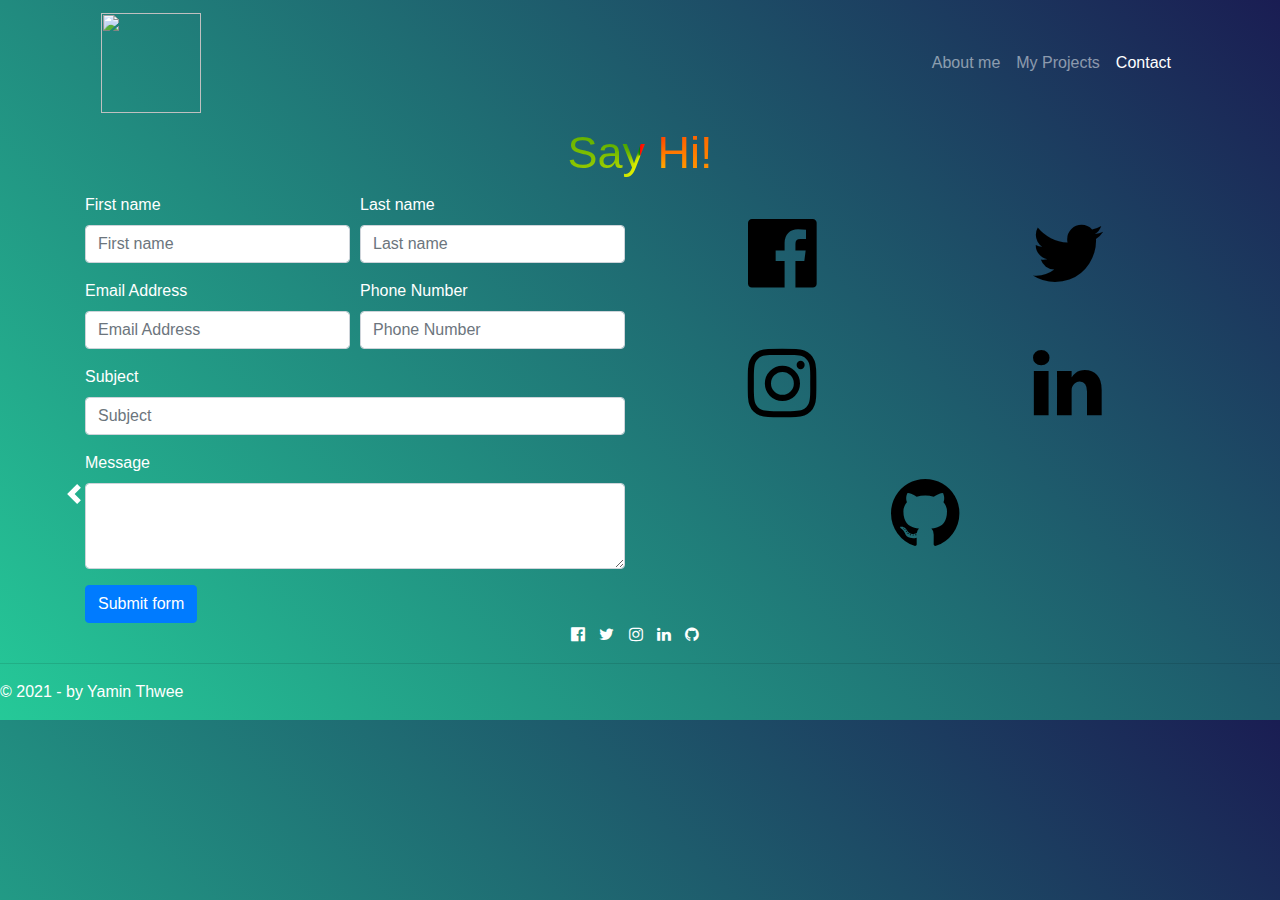
==== contact.html @ 4ca85fb1 "Add files via upload" ====
﻿
<!DOCTYPE html>
<html lang="en">
<head>
   <meta charset=utf-8>
   <meta http-equiv=X-UA-Compatible content="IE=edge">
   <meta name=viewport content="width=device-width,initial-scale=1">
   <title>Yamin Thwe | Web Developer</title>
   <meta name=keywords content="YaminthweBS, Yamin Thwe, Web developer">
   <meta name=description content="Yamin Thwe | Developer">
   
   <style type="text/css">
      #page_title {
         padding:0px 5px 5px 5px;
	 font-size:45px;
      }
      form {
	 width:600px;
      }
      #ico {
	color:black;
	\\border:1px solid black;
	margin:0px;
      }
      .b{
	\\border:1px solid black;
	text-align:center;
	margin-bottom:10px;
	padding:20px 0px;
      }
   </style>
   <link rel="stylesheet" href="https://maxcdn.bootstrapcdn.com/bootstrap/4.0.0/css/bootstrap.min.css" integrity="sha384-Gn5384xqQ1aoWXA+058RXPxPg6fy4IWvTNh0E263XmFcJlSAwiGgFAW/dAiS6JXm" crossorigin="anonymous">
   <link rel=stylesheet href=main.css>
   <link rel=stylesheet href=https://cdnjs.cloudflare.com/ajax/libs/font-awesome/4.7.0/css/font-awesome.min.css>
   <link rel="icon" href="icon.png" type="image/icon">
</head>
<body>
   <div class=container>
      <nav class="navbar navbar-expand-lg navbar-dark">
         <a class="navbar-brand" href="#"><img id="logo" src="logo.png"></a>
         <button class="navbar-toggler" type="button" data-toggle="collapse" data-target="#navbarSupportedContent" aria-controls="navbarSupportedContent" aria-expanded="false" aria-label="Toggle navigation">
           <span class="navbar-toggler-icon"></span>
         </button>
       
         <div class="collapse navbar-collapse" id="navbarSupportedContent">
           <ul class="navbar-nav ml-auto">
               <li class="nav-item">
                  <a class="nav-link" href="index.html">About me</a>
               </li>
               <li class="nav-item">
                  <a class="nav-link" href="projects.html">My Projects</a>
               </li>
               <li class="nav-item active">
                  <a class="nav-link" href="#">Contact <span class="sr-only">(current)</span></a>
               </li>
           </ul>
         </div>
      </nav><!-- -->
      <h2 id="page_title" class="text-center name">Say Hi!</h2>
	<div class="row">
	<form class="col-md-6">
  <div class="form-row">
    <div class="col-md-6 mb-3">
      <label for="validationDefault01">First name</label>
      <input type="text" class="form-control" id="validationDefault01" placeholder="First name" required>
    </div>
    <div class="col-md-6 mb-3">
      <label for="validationDefault02">Last name</label>
      <input type="text" class="form-control" id="validationDefault02" placeholder="Last name">
    </div>
  </div>
  <div class="form-row">
    <div class="col-md-6 mb-3">
      <label for="validationDefault03">Email Address</label>
      <input type="text" class="form-control" id="validationDefault03" placeholder="Email Address" required>
    </div>
    <div class="col-md-6 mb-3">
      <label for="validationDefault04">Phone Number</label>
      <input type="text" class="form-control" id="validationDefault04" placeholder="Phone Number">
    </div>
  </div>
  <div class="form-group">
      <label for="validationDefault03">Subject</label>
      <input type="text" class="form-control" id="validationDefault03" placeholder="Subject" required>
  </div>
    <div class="form-group">
    <label for="exampleFormControlTextarea1">Message</label>
    <textarea class="form-control" id="exampleFormControlTextarea1" rows="3"></textarea>
  </div>

  <button class="btn btn-primary" type="submit">Submit form</button>
</form>

<div class="col-md-6">
<div class="row">
         <div class="col-md-6 b btn-outline-light"><a href=https://www.facebook.com/ya.min.thwe.5078 target=_blank><i id=ico class="fa fa-5x fa-facebook-official"></i></a></div>
         <div class="col-md-6 b btn-outline-light"><a href=https://twitter.com/YaMinThwe6 target=_blank><i id=ico class="fa fa-5x fa-twitter"></i></a></div>
</div>

<div class="row">
         <div class="col-md-6 b btn-outline-light"><a href=https://www.instagram.com/ya_min_thwe_12/ target=_blank><i id=ico class="fa fa-5x fa-instagram"></i></a></div>
         <div class="col-md-6 b btn-outline-light"><a href=https://www.linkedin.com/in/ya-min-thwe-2147b6148/ target=_blank><i id=ico class="fa fa-5x fa-linkedin"></i></a></div>
</div>
<div class="row">
         <div class="col-md-12 b btn-outline-light"><a href=https://github.com/Yamin-Thwe-5078 target=_blank><i id=ico class="fa fa-5x fa-github"></i></a></div>
      </div>
	
      </div>
</div>

</div>
      <div>	
         
	 <a id=prev href="projects.html">
<span class="carousel-control-prev-icon" aria-hidden="true"></span>
    <span class="sr-only">Previous</span>
</a>
      </div>


   </div>
   <footer class="footer navbar-static-bottom">   
<div class="social-links container">
         <a href=https://www.facebook.com/ya.min.thwe.5078 target=_blank><i class="marg fa fa-facebook-official fa-inverse"></i></a>
         <a href=https://twitter.com/YaMinThwe6 target=_blank><i class="marg fa fa-twitter fa-inverse"></i></a>
         <a href=https://www.instagram.com/ya_min_thwe_12/ target=_blank><i class="marg fa fa-instagram fa-inverse"></i></a>
         <a href=https://www.linkedin.com/in/ya-min-thwe-2147b6148/ target=_blank><i class="marg fa fa-linkedin fa-inverse"></i></a>
         <a href=https://github.com/Yamin-Thwe-5078 target=_blank><i class="marg fa fa-github fa-inverse"></i></a>
      </div>
      <hr>
      <p class=footer__text>© 2021 -  by Yamin Thwee</p>
   </footer></body>
</html>
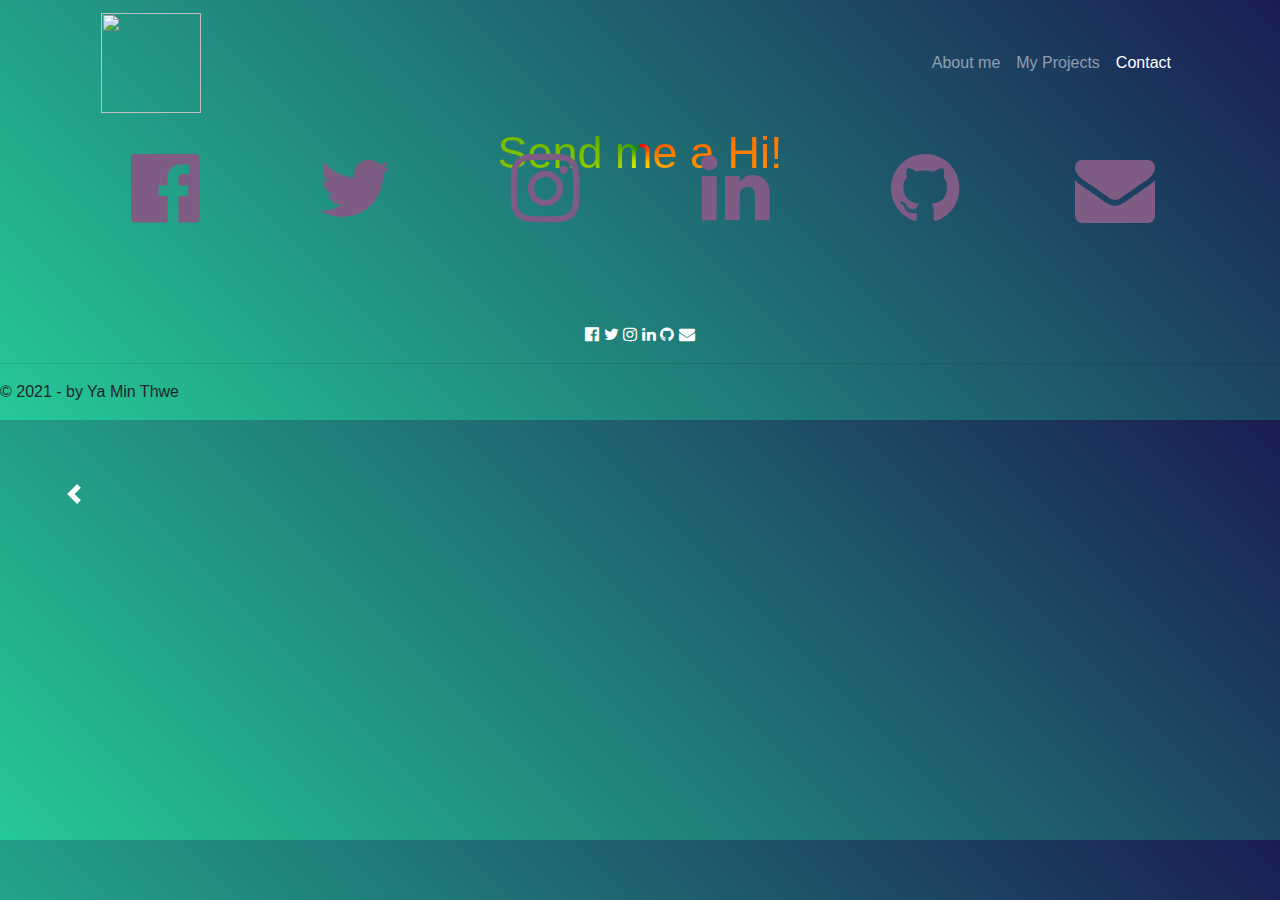
==== commit 0a89ac46: "Add files via upload" ====
--- a/contact.html
+++ b/contact.html
@@ -1,47 +1,43 @@
-﻿
 <!DOCTYPE html>
 <html lang="en">
 <head>
    <meta charset=utf-8>
    <meta http-equiv=X-UA-Compatible content="IE=edge">
    <meta name=viewport content="width=device-width,initial-scale=1">
-   <title>Yamin Thwe | Web Developer</title>
-   <meta name=keywords content="YaminthweBS, Yamin Thwe, Web developer">
-   <meta name=description content="Yamin Thwe | Developer">
-   
+   <title>Ya Min Thwe | Web Developer</title>
+   <meta name=keywords content="Yamin Thwe, Ya Min Thwe, Myanmar, Chennai, Anna University, Web developer, Website Design, Full Stack Developer, Ya Min Thwe Contact, Yamin Thwe contact, contact">
+   <meta name=description content="Ya Min Thwe | Full Stack Developer | Contact">
    <style type="text/css">
       #page_title {
          padding:0px 5px 5px 5px;
-	 font-size:45px;
-      }
-      form {
-	 width:600px;
+	      font-size:45px;
       }
       #ico {
-	color:black;
-	\\border:1px solid black;
-	margin:0px;
+	      color:#7E5C83;
+	      margin:0px;
       }
       .b{
-	\\border:1px solid black;
-	text-align:center;
-	margin-bottom:10px;
-	padding:20px 0px;
+         text-align:center;
+         margin-bottom:10px;
+	      padding:20px 0px;
+      }
+      .contact1{
+         position: relative;
+         top: 25%;
+         -ms-transform: translateY(-50%);
+         transform: translateY(-50%);
       }
    </style>
-   <link rel="stylesheet" href="https://maxcdn.bootstrapcdn.com/bootstrap/4.0.0/css/bootstrap.min.css" integrity="sha384-Gn5384xqQ1aoWXA+058RXPxPg6fy4IWvTNh0E263XmFcJlSAwiGgFAW/dAiS6JXm" crossorigin="anonymous">
    <link rel=stylesheet href=main.css>
    <link rel=stylesheet href=https://cdnjs.cloudflare.com/ajax/libs/font-awesome/4.7.0/css/font-awesome.min.css>
    <link rel="icon" href="icon.png" type="image/icon">
+   <link rel="stylesheet" href="https://maxcdn.bootstrapcdn.com/bootstrap/4.0.0/css/bootstrap.min.css" integrity="sha384-Gn5384xqQ1aoWXA+058RXPxPg6fy4IWvTNh0E263XmFcJlSAwiGgFAW/dAiS6JXm" crossorigin="anonymous">
 </head>
 <body>
-   <div class=container>
+   <div class="container main-content">
       <nav class="navbar navbar-expand-lg navbar-dark">
-         <a class="navbar-brand" href="#"><img id="logo" src="logo.png"></a>
-         <button class="navbar-toggler" type="button" data-toggle="collapse" data-target="#navbarSupportedContent" aria-controls="navbarSupportedContent" aria-expanded="false" aria-label="Toggle navigation">
-           <span class="navbar-toggler-icon"></span>
-         </button>
-       
+         <a class="navbar-brand" href="https://github.com/YaMinThwe6" target=_blank><img id="logo" src="logo.png"></a>
+         <button class="navbar-toggler" type="button" data-toggle="collapse" data-target="#navbarSupportedContent" aria-controls="navbarSupportedContent" aria-expanded="false" aria-label="Toggle navigation"><span class="navbar-toggler-icon"></span></button>       
          <div class="collapse navbar-collapse" id="navbarSupportedContent">
            <ul class="navbar-nav ml-auto">
                <li class="nav-item">
@@ -55,79 +51,42 @@
                </li>
            </ul>
          </div>
-      </nav><!-- -->
-      <h2 id="page_title" class="text-center name">Say Hi!</h2>
-	<div class="row">
-	<form class="col-md-6">
-  <div class="form-row">
-    <div class="col-md-6 mb-3">
-      <label for="validationDefault01">First name</label>
-      <input type="text" class="form-control" id="validationDefault01" placeholder="First name" required>
-    </div>
-    <div class="col-md-6 mb-3">
-      <label for="validationDefault02">Last name</label>
-      <input type="text" class="form-control" id="validationDefault02" placeholder="Last name">
-    </div>
-  </div>
-  <div class="form-row">
-    <div class="col-md-6 mb-3">
-      <label for="validationDefault03">Email Address</label>
-      <input type="text" class="form-control" id="validationDefault03" placeholder="Email Address" required>
-    </div>
-    <div class="col-md-6 mb-3">
-      <label for="validationDefault04">Phone Number</label>
-      <input type="text" class="form-control" id="validationDefault04" placeholder="Phone Number">
-    </div>
-  </div>
-  <div class="form-group">
-      <label for="validationDefault03">Subject</label>
-      <input type="text" class="form-control" id="validationDefault03" placeholder="Subject" required>
-  </div>
-    <div class="form-group">
-    <label for="exampleFormControlTextarea1">Message</label>
-    <textarea class="form-control" id="exampleFormControlTextarea1" rows="3"></textarea>
-  </div>
-
-  <button class="btn btn-primary" type="submit">Submit form</button>
-</form>
-
-<div class="col-md-6">
-<div class="row">
-         <div class="col-md-6 b btn-outline-light"><a href=https://www.facebook.com/ya.min.thwe.5078 target=_blank><i id=ico class="fa fa-5x fa-facebook-official"></i></a></div>
-         <div class="col-md-6 b btn-outline-light"><a href=https://twitter.com/YaMinThwe6 target=_blank><i id=ico class="fa fa-5x fa-twitter"></i></a></div>
-</div>
-
-<div class="row">
-         <div class="col-md-6 b btn-outline-light"><a href=https://www.instagram.com/ya_min_thwe_12/ target=_blank><i id=ico class="fa fa-5x fa-instagram"></i></a></div>
-         <div class="col-md-6 b btn-outline-light"><a href=https://www.linkedin.com/in/ya-min-thwe-2147b6148/ target=_blank><i id=ico class="fa fa-5x fa-linkedin"></i></a></div>
-</div>
-<div class="row">
-         <div class="col-md-12 b btn-outline-light"><a href=https://github.com/Yamin-Thwe-5078 target=_blank><i id=ico class="fa fa-5x fa-github"></i></a></div>
+      </nav>
+      <h2 id="page_title" class="text-center name">Send me a Hi!</h2> 
+      <div class="row" id="contact">
+         <div class="col-md-2 b btn-outline-light"><a href=https://www.facebook.com/ya.min.thwe.5078 target=_blank><i id=ico class="fa fa-5x fa-facebook-official"></i></a></div>
+         <div class="col-md-2 b btn-outline-light"><a href=https://twitter.com/YaMinThwe6 target=_blank><i id=ico class="fa fa-5x fa-twitter"></i></a></div>
+         <div class="col-md-2 b btn-outline-light"><a href=https://www.instagram.com/ya_min_thwe_12/ target=_blank><i id=ico class="fa fa-5x fa-instagram"></i></a></div>
+         <div class="col-md-2 b btn-outline-light"><a href=https://www.linkedin.com/in/ya-min-thwe-2147b6148/ target=_blank><i id=ico class="fa fa-5x fa-linkedin"></i></a></div>
+         <div class="col-md-2 b btn-outline-light"><a href=https://github.com/YaMinThwe6 target=_blank><i id=ico class="fa fa-5x fa-github"></i></a></div>
+         <div class="col-md-2 b btn-outline-light"><a href=mailto:premaymt@gmail.com><i id=ico class="fa fa-5x fa-envelope"></i></a></div>
+      </div>     
+	   <a id=prev href="projects.html"><span class="carousel-control-prev-icon" aria-hidden="true"></span><span class="sr-only">Previous</span></a>
+   </div> 
+   <footer class="footer navbar-static-bottom">
+      <div class="social-links container">
+         <a href=https://www.facebook.com/ya.min.thwe.5078 target=_blank><i class="fa fa-facebook-official fa-inverse"></i></a>
+         <a href=https://twitter.com/YaMinThwe6 target=_blank><i class="fa fa-twitter fa-inverse"></i></a>
+         <a href=https://www.instagram.com/ya_min_thwe_12/ target=_blank><i class="fa fa-instagram fa-inverse"></i></a>
+         <a href=https://www.linkedin.com/in/ya-min-thwe-2147b6148/ target=_blank><i class="fa fa-linkedin fa-inverse"></i></a>
+         <a href=https://github.com/YaMinThwe6 target=_blank><i class="fa fa-github fa-inverse"></i></a>
+         <a href="mailto:premaymt@gmail.com"><i class="fa fa-envelope fa-inverse" aria-hidden="true"></i></a>
+      </div>   
+      <hr>
+      <div class=footer_text>
+         <p>© 2021 -  by Ya Min Thwe</p>
       </div>
-	
-      </div>
-</div>
-
-</div>
-      <div>	
-         
-	 <a id=prev href="projects.html">
-<span class="carousel-control-prev-icon" aria-hidden="true"></span>
-    <span class="sr-only">Previous</span>
-</a>
-      </div>
-
-
-   </div>
-   <footer class="footer navbar-static-bottom">   
-<div class="social-links container">
-         <a href=https://www.facebook.com/ya.min.thwe.5078 target=_blank><i class="marg fa fa-facebook-official fa-inverse"></i></a>
-         <a href=https://twitter.com/YaMinThwe6 target=_blank><i class="marg fa fa-twitter fa-inverse"></i></a>
-         <a href=https://www.instagram.com/ya_min_thwe_12/ target=_blank><i class="marg fa fa-instagram fa-inverse"></i></a>
-         <a href=https://www.linkedin.com/in/ya-min-thwe-2147b6148/ target=_blank><i class="marg fa fa-linkedin fa-inverse"></i></a>
-         <a href=https://github.com/Yamin-Thwe-5078 target=_blank><i class="marg fa fa-github fa-inverse"></i></a>
-      </div>
-      <hr>
-      <p class=footer__text>© 2021 -  by Yamin Thwee</p>
-   </footer></body>
-</html>+   </footer>
+   <script type="text/javascript">
+      window.onload=function(){
+         if (window.innerWidth >= 768) {
+            console.log(window.innerWidth);
+            var element = document.getElementById("contact")
+            element.classList.toggle("contact1");
+         }
+      }   
+   </script>
+   <script src="https://code.jquery.com/jquery-3.2.1.slim.min.js" integrity="sha384-KJ3o2DKtIkvYIK3UENzmM7KCkRr/rE9/Qpg6aAZGJwFDMVNA/GpGFF93hXpG5KkN" crossorigin="anonymous"></script>
+   <script src="https://maxcdn.bootstrapcdn.com/bootstrap/4.0.0/js/bootstrap.min.js" integrity="sha384-JZR6Spejh4U02d8jOt6vLEHfe/JQGiRRSQQxSfFWpi1MquVdAyjUar5+76PVCmYl" crossorigin="anonymous"></script>
+</body>
+</html>
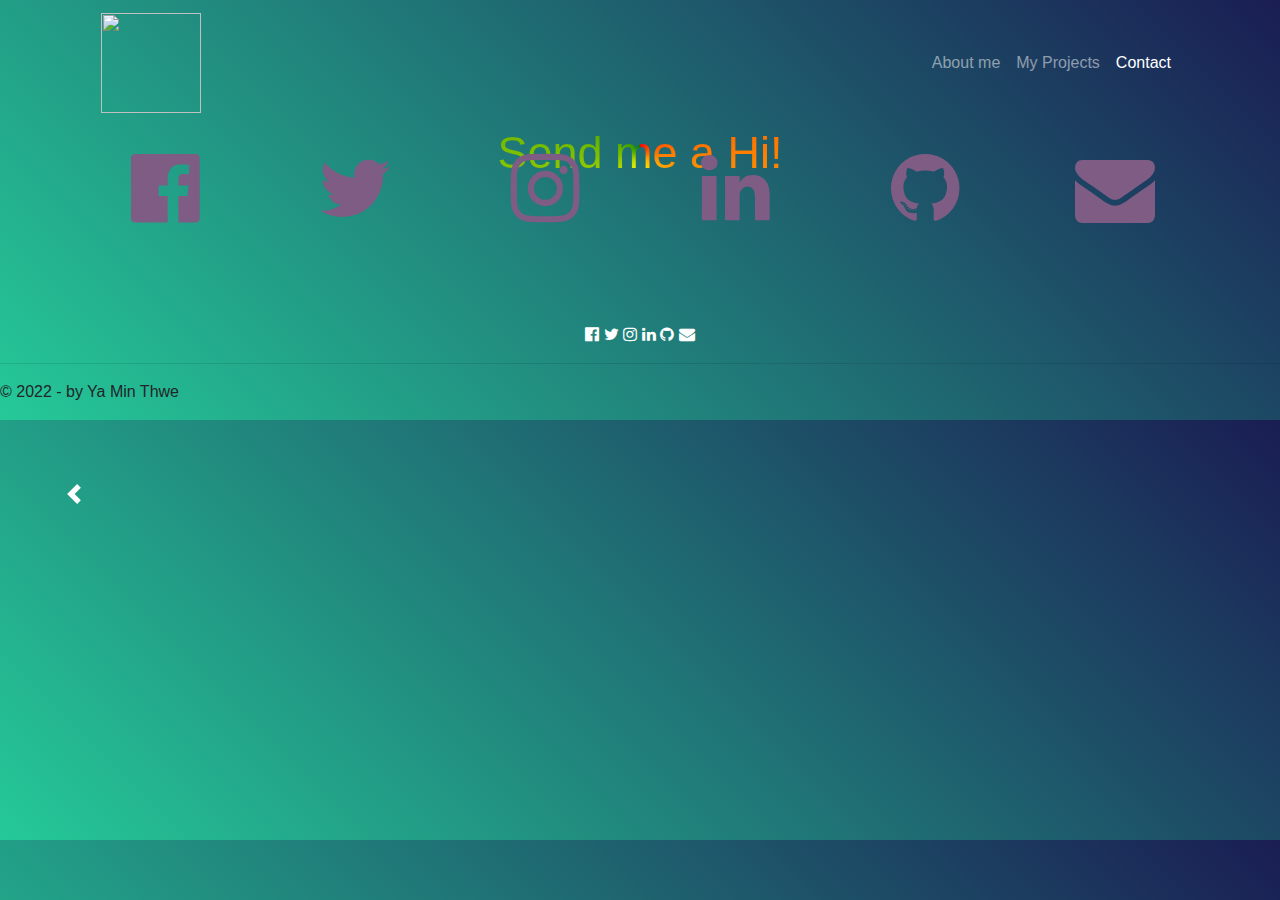
==== commit ddec0f06: "Updated" ====
--- a/contact.html
+++ b/contact.html
@@ -74,7 +74,7 @@
       </div>   
       <hr>
       <div class=footer_text>
-         <p>© 2021 -  by Ya Min Thwe</p>
+         <p>© 2022 -  by Ya Min Thwe</p>
       </div>
    </footer>
    <script type="text/javascript">
